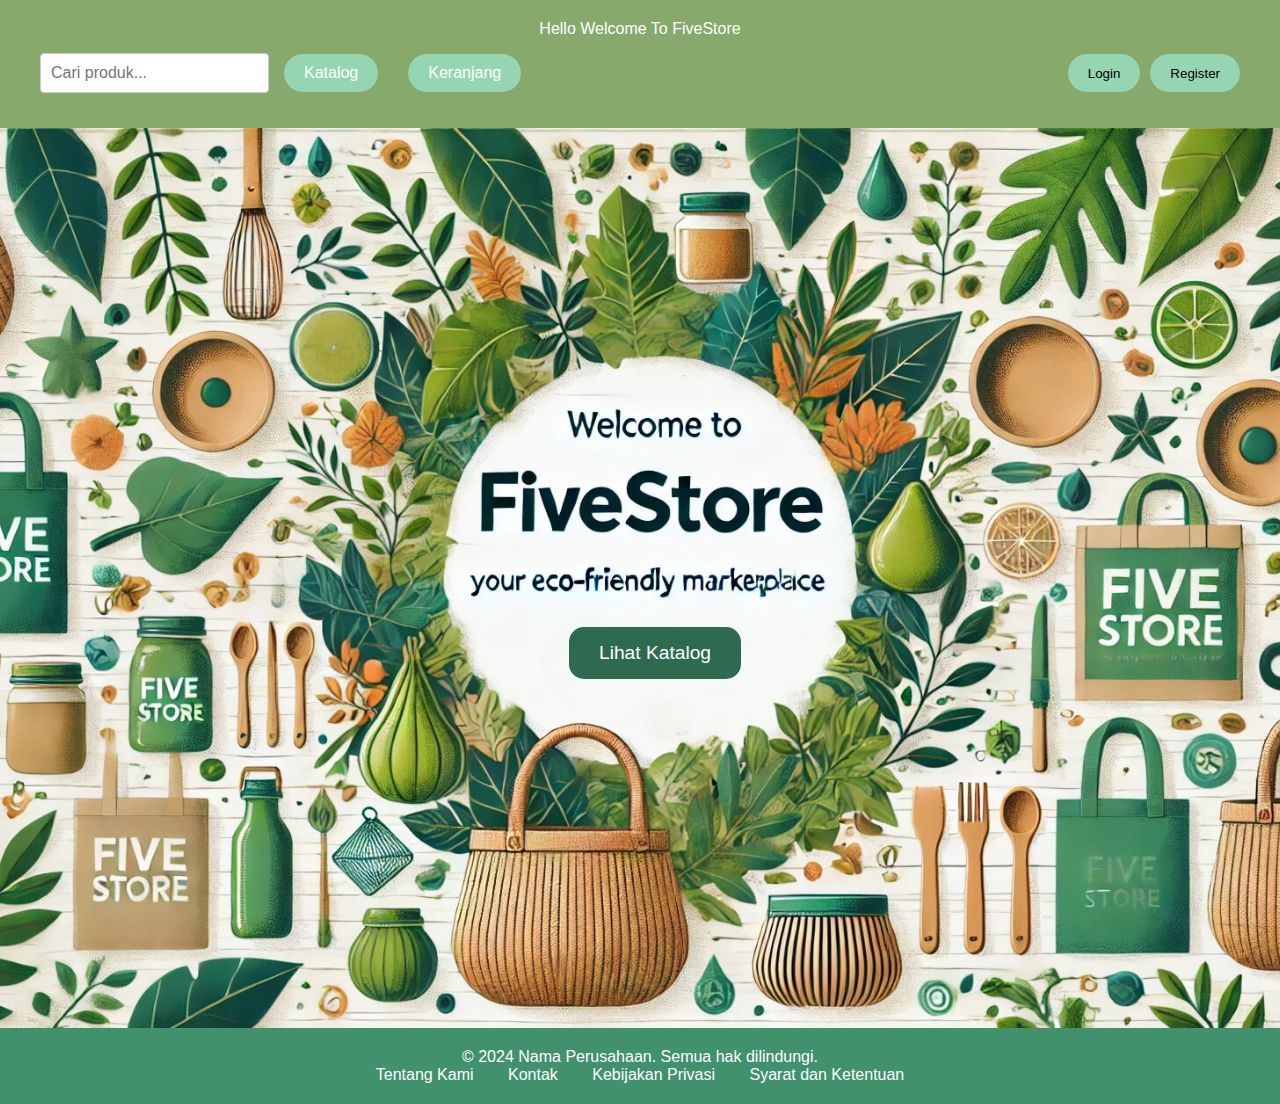
==== index.html @ 93b1ba38 "Update index.html" ====
<!DOCTYPE html>
<html lang="id">
  <head>
    <meta charset="UTF-8" />
    <meta name="viewport" content="width=device-width, initial-scale=1.0" />
    <title>FiveStore</title>
    <link rel="icon" href="./asset/Logo.png" type="image/icon type" />
    <link rel="stylesheet" href="style.css" />
  </head>
  <body>
    <!--Bagian Header-->
    <div class="atas">
      <p class="announcement">Hello Welcome To FiveStore</p>

      <div class="navigation-navbar">
        <div class="hamburger" onclick="toggleNavbar()">&#9776;</div>
        <input
          type="text"
          id="searchInput"
          placeholder="Cari produk..."
          onkeyup="searchProducts()"
        />
        <ul class="ul-navbar">
          <li class="li-navbar">
            <a href="javascript:void(0);" onclick="showCollection()">Katalog</a>
          </li>
          <li class="li-navbar"><a href="#">Keranjang</a></li>
          <div class="right-button">
            <button class="btn-bar" onclick="openLoginPopup()">Login</button>
            <button class="btn-bar" onclick="openRegisterPopup()">
              Register
            </button>
          </div>
        </ul>
      </div>
    </div>

    <!-- Welcome Page -->
    <section id="welcomePage" class="welcome-page">
      <button class="btn-lk" onclick="showCollection()">Lihat Katalog</button>
    </section>

    <!--Bagian Body Collection-->
    <section id="collection" class="Collection" style="display: none">
      <div>
        <header class="coll-text">
          <h1>Products Collection</h1>
          <p>Kami memiliki banyak koleksi yang ramah lingkungan</p>
        </header>
      </div>

      <!--Sorting Harga-->
      <select id="sortSelect" onchange="sortProducts()">
        <option value="default">Urutkan berdasarkan</option>
        <option value="asc">Harga: Rendah ke Tinggi</option>
        <option value="desc">Harga: Tinggi ke Rendah</option>
      </select>

      <!--Produk List-->
      <section class="produk-list">
        <div class="produk">
          <img src="asset/lampu.jpg" alt="PHILIPS Lampu hemat energi" />
          <h3>PHILIPS Lampu hemat energi</h3>
          <p>Rp 200.000</p>
          <button class="btn-order" onclick="openOrderPopup()">Pesan</button>
        </div>
        <div class="produk">
          <img src="asset/jam.png" alt="Jam Dinding" />
          <h3>Jam Dinding</h3>
          <p>Rp 100.000</p>
          <button class="btn-order" onclick="openOrderPopup()">Pesan</button>
        </div>
        <div class="produk">
          <img src="asset/sendok ramah lingkungan.png" alt="Sendok Ramah Lingkungan" />
          <h3>Sendok Ramah Lingkungan</h3>
          <p>Rp 20.000</p>
          <button class="btn-order" onclick="openOrderPopup()">Pesan</button>
        </div>
        <div class="produk">
            <img src="asset/tote_bag-removebg-preview.png" alt="Tote Bag Belanja" />
            <h3>Tote Bag Belanja</h3>
            <p>Rp 90.000</p>
            <button class="btn-order" onclick="openOrderPopup()">Pesan</button>
        </div>
        <div class="produk">
            <img src="asset/tumbler_2-removebg-preview.png" alt="Tumbler Ramah Lingkungan" />
            <h3>Tumbler Ramah Lingkungan</h3>
            <p>Rp 35.000</p>
            <button class="btn-order" onclick="openOrderPopup()">Pesan</button>
        </div>
        <div class="produk">
            <img src="asset/Tempat Bekal.jpeg" alt="Tempat Bekal" />
            <h3>Tempat Bekal</h3>
            <p>Rp 50.000</p>
            <button class="btn-order" onclick="openOrderPopup()">Pesan</button>
        </div>
        <div class="produk">
            <img src="asset/Tempat Sampah.png" alt="Tempat Sampah" />
            <h3>Tempat Sampah</h3>
            <p>Rp 400.000</p>
            <button class="btn-order" onclick="openOrderPopup()">Pesan</button>
        </div>
        <div class="produk">
            <img src="asset/sapu_lidi-removebg-preview.png" alt="Sapu Lidi" />
            <h3>Sapu Lidi</h3>
            <p>Rp 33.000</p>    
            <button class="btn-order" onclick="openOrderPopup()">Pesan</button>
        </div>
        <div class="produk">
            <img src="asset/sedotan-removebg-preview.png" alt="Sedotan Ramah Lingkungan" />
            <h3>Sedotan Ramah Lingkungan</h3>
            <p>Rp 15.000</p>
            <button class="btn-order" onclick="openOrderPopup()">Pesan</button>
        </div>
        <div class="produk">
            <img src="asset/Sepeda Listrik.png" alt="Sepeda Listrik" />
            <h3>Sepeda Listrik</h3>
            <p>Rp 4.000.000</p>
            <button class="btn-order" onclick="openOrderPopup()">Pesan</button>
        </div>

        <!-- Tambahkan produk lain jika perlu -->
      </section>
    </section>

    <!--Footer-->
    <footer>
      <div class="footer-container">
        <p>&copy; 2024 Nama Perusahaan. Semua hak dilindungi.</p>
        <ul class="footer-links">
          <li><a href="about.html">Tentang Kami</a></li>
          <li><a href="https://wa.me/+6289525440178">Kontak</a></li>
          <li><a href="#privasi">Kebijakan Privasi</a></li>
          <li><a href="login.html">Syarat dan Ketentuan</a></li>
        </ul>
      </div>
    </footer>

    <!--Pop Up Fitur for Login Page-->
    <div id="loginPopup" class="popup">
      <div class="popup-content">
        <h2>Login</h2>
        <label for="username">Username:</label>
        <input type="text" id="username" name="username" required />
        <label for="password">Password:</label>
        <input type="password" id="password" name="password" required />
        <button onclick="submitLogin()">Login</button>
        <button onclick="closePopup('loginPopup')">Tutup</button>
      </div>
    </div>

    <!--Popup for Order-->
    <div id="orderPopup" class="popup">
      <div class="popup-content">
        <h2>Pemesanan</h2>
        <label for="quantity">Kuantitas:</label>
        <input type="number" id="quantity" name="quantity" min="1" value="1" />
        <button onclick="submitOrder()">Pesan</button>
        <button onclick="closePopup('orderPopup')">Tutup</button>
      </div>
    </div>

    <script src="script.js"></script>
  </body>
</html>
---- style.css ----
/* Basic Reset */
* {
  margin: 0;
  padding: 0;
  box-sizing: border-box;
  font-family: "Arial", sans-serif;
}

/* Body */
body {
  background-color: #f4f8f4;
  color: #333;
}

/* Announcement Bar */
.atas {
  background-color: #87a96b;
  background-size: cover; /* Mengatur gambar agar menutupi seluruh elemen */
  background-position: center;
  padding: 20px;
  color: white;
  text-align: center;
}

/* Navbar */
.navigation-navbar {
  display: flex;
  align-items: center;
  justify-content: space-between;
  padding: 15px 20px;
}

.Collection {
  background-image: url("asset/bg-body.webp");
  background-size: cover;
  background-position: center;
  padding: 40px; /* Menambahkan padding untuk memberikan ruang di dalam elemen */
  color: white;
}

.hamburger {
  display: none;
}

.ul-navbar {
  display: flex;
  list-style-type: none;
  justify-content: space-around;
  width: 100%;
  flex-grow: 1;
}

.li-navbar {
  margin: 0 15px; /* Menambahkan jarak horizontal antar item */
  border-radius: 20px;
  overflow: hidden;
  background-color: #95d5b2;
}
.li-navbar a {
  display: block;
  color: #ffffff;
  text-decoration: none;
  padding: 10px 20px; /* Padding untuk membuat area klik lebih besar dan simetris */
  transition: color 0.3s, background-color 0.3s; /* Transisi untuk efek hover */
  border-radius: 20px;
}
.li-navbar a:hover {
  color: #ffcc00;
  background-color: rgba(255, 204, 0, 0.2);
}

.right-button {
  margin-left: auto;
  display: flex;
}

.btn-bar {
  background-color: #95d5b2;
  color: #000;
  border: none;
  padding: 10px 20px;
  border-radius: 20px;
  cursor: pointer;
  margin-left: 10px; /* Menambahkan jarak antara tombol */
}

.btn-bar:hover {
  color: #ffcc00;
  background-color: rgba(255, 204, 0, 0.2);
}

/*Search Navbar*/
.navigation-navbar input[type="text"] {
  padding: 10px;
  margin: 0; /* Menambahkan jarak horizontal */
  border: 1px solid #ccc;
  border-radius: 4px;
  font-size: 16px;
  flex: 1;
  max-width: 300px; /* Lebar maksimum untuk input */
}
/*responsive*/
@media (max-width: 768px) {
  .navigation-navbar {
    flex-direction: row; /* elemen tetap dalam satu baris */
    align-items: center;
    justify-content: flex-start;
  }

  .hamburger {
    margin-right: 10px;
  }

  .navigation-navbar input[type="text"] {
    margin: 0;
    width: auto;
    max-width: 150px;
  }

  .right-button {
    display: flex; /* Menjaga tombol tetap dalam satu baris */
    justify-content: flex-start;
  }
}

/* Collection Section */
.Collection {
  padding: 20px;
  color: #333;
}
.coll-text {
  font-size: 2rem;
  color: #2d6a4f;
  text-align: center;
}

/*Sort Style*/
/* Styling untuk dropdown sortSelect */
#sortSelect {
  padding: 10px;
  margin: 10px 0; /* Menambahkan jarak vertikal */
  border: 1px solid #40916c;
  border-radius: 4px;
  font-size: 16px;
  background-color: #ffffff;
  color: #333;
  transition: border-color 0.3s ease; /* Transisi halus untuk border */
  justify-content: flex-start;
}

/* Gaya saat dropdown mendapatkan fokus */
#sortSelect:focus {
  border-color: #2d6a4f; /* Warna border saat fokus */
  outline: none; /* Menghilangkan outline default */
}

/* Gaya untuk dropdown saat dalam keadaan disabled */
#sortSelect:disabled {
  background-color: #f5f5f5;
  color: #999;
}

/* Gaya untuk opsi dalam dropdown */
#sortSelect option {
  background-color: #ffffff;
  color: #333;
}

/* Gaya untuk opsi saat hover */
#sortSelect option:hover {
  background-color: #95d5b2;
  color: #000;
}

.produk-list {
  display: flex;
  flex-wrap: wrap;
  gap: 20px;
  justify-content: space-around;
  padding: 20px;
}

.produk {
  background-color: #d0f0c0;
  border: 1px solid #ddd;
  border-radius: 10px;
  padding: 15px;
  width: 250px;
  text-align: center;
  transition: transform 0.3s;
  position: relative;
  display: flex;
  flex-direction: column;
  align-items: center;
  text-align: center;
  margin: 20px;
}

.btn-order {
  margin-top: 10px; /* Menambahkan jarak antara deskripsi produk dan tombol */
  padding: 10px 20px; /* Menambahkan padding untuk tombol */
  border: none; /* Menghapus border default */
  border-radius: 5px;
  cursor: pointer; /* Mengubah kursor saat hover */
}

.produk:hover {
  transform: scale(1.05);
}

.produk img {
  max-width: 100%;
  height: auto;
  border-radius: 8px;
}

.produk button {
  background-color: #40916c;
  color: #ffffff;
  border: none;
  padding: 10px 20px;
  margin-top: 10px;
  border-radius: 5px;
  cursor: pointer;
}

.produk button:hover {
  background-color: #2d6a4f;
}

/* Footer */
footer {
  background-color: #40916c;
  color: #ffffff;
  padding: 20px 0;
  text-align: center;
}

.footer-links {
  list-style: none;
  padding: 0;
}

.footer-links li {
  display: inline;
  margin: 0 15px;
}

.footer-links a {
  color: #ffffff;
  text-decoration: none;
}

.footer-links a:hover {
  color: #ffcc00;
}

/* Popups */
.popup {
  display: none;
  position: fixed;
  top: 0;
  left: 0;
  right: 0;
  bottom: 0;
  background-color: rgba(0, 0, 0, 0.7);
  justify-content: center;
  align-items: center;
}

.popup-content {
  background-color: #ffffff;
  padding: 20px;
  border-radius: 10px;
  text-align: center;
  width: 300px;
}

.close {
  position: absolute;
  top: 10px;
  right: 10px;
  font-size: 20px;
  cursor: pointer;
}

.popup-btn {
  background-color: #40916c;
  color: #ffffff;
  border: none;
  padding: 10px 20px;
  border-radius: 5px;
  cursor: pointer;
}

.popup-btn:hover {
  background-color: #2d6a4f;
}

/*hamburger*/
@media (max-width: 768px) {
  .hamburger {
    display: block;
  }
  .ul-navbar {
    display: none;
    flex-direction: column;
    width: 100%;
    position: absolute;
    top: 60px;
    left: 0;
    background-color: #40916c;
  }
  .ul-navbar.active {
    display: flex;
  }
}

/* Responsive Adjustments */
@media (max-width: 400px) {
  .popup-content {
    width: 90%;
  }
}

/* CSS umum untuk pop-up container */
.popup {
  display: none; /* Tersembunyi secara default */
  position: fixed; /* Tetap di layar */
  z-index: 1000; /* Di atas konten lainnya */
  left: 0;
  top: 0;
  width: 100%;
  height: 100%;
  background-color: rgba(0, 0, 0, 0.7);
}

/* CSS untuk konten di dalam pop-up */
.popup-content {
  position: absolute; /* Posisi absolut dalam pop-up */
  top: 50%;
  left: 50%;
  transform: translate(-50%, -50%);
  background-color: #ffffff;
  padding: 20px;
  border-radius: 8px;
  box-shadow: 0 4px 8px rgba(0, 0, 0, 0.2);
}

/* Gaya untuk judul pop-up */
.popup-content h2 {
  color: #2d6a4f; /* Warna judul sesuai tema */
}

/* Gaya untuk input dan tombol di dalam pop-up */
.popup-content input {
  border: 1px solid #ddd;
  border-radius: 5px;
  padding: 10px;
  width: calc(100% - 22px);
  margin-bottom: 10px;
}

/* Gaya spesifik untuk tombol di dalam pop-up */
.popup-content button {
  background-color: #40916c;
  color: #ffffff;
  border: none;
  padding: 10px 20px;
  border-radius: 5px;
  cursor: pointer;
  margin-top: 10px;
}

.popup-content button:hover {
  background-color: #2d6a4f; /* Warna tombol saat hover */
}

/*welcome Page*/
.welcome-page {
  background-image: url("asset/welcome.png");
  background-size: cover;
  background-position: center;
  height: 100vh; /* Mengatur tinggi section menjadi 100% dari viewport */
  display: flex;
  justify-content: center;
  align-items: center;
  text-align: center;
}
.btn-lk {
  color: #fff;
  background-color: #2d6a4f;
  border: none;
  padding: 15px 30px;
  font-size: 1.2rem;
  border-radius: 15px;
  cursor: pointer;
  margin-top: 150px; /* Memberikan jarak atas untuk tombol */
  margin-left: 30px;
  transition: background-color 0.3s ease, transform 0.3s ease; /* Animasi transisi */
}
.btn-lk:hover {
  background-color: #95d5b2;
  transform: scale(1.05);
}
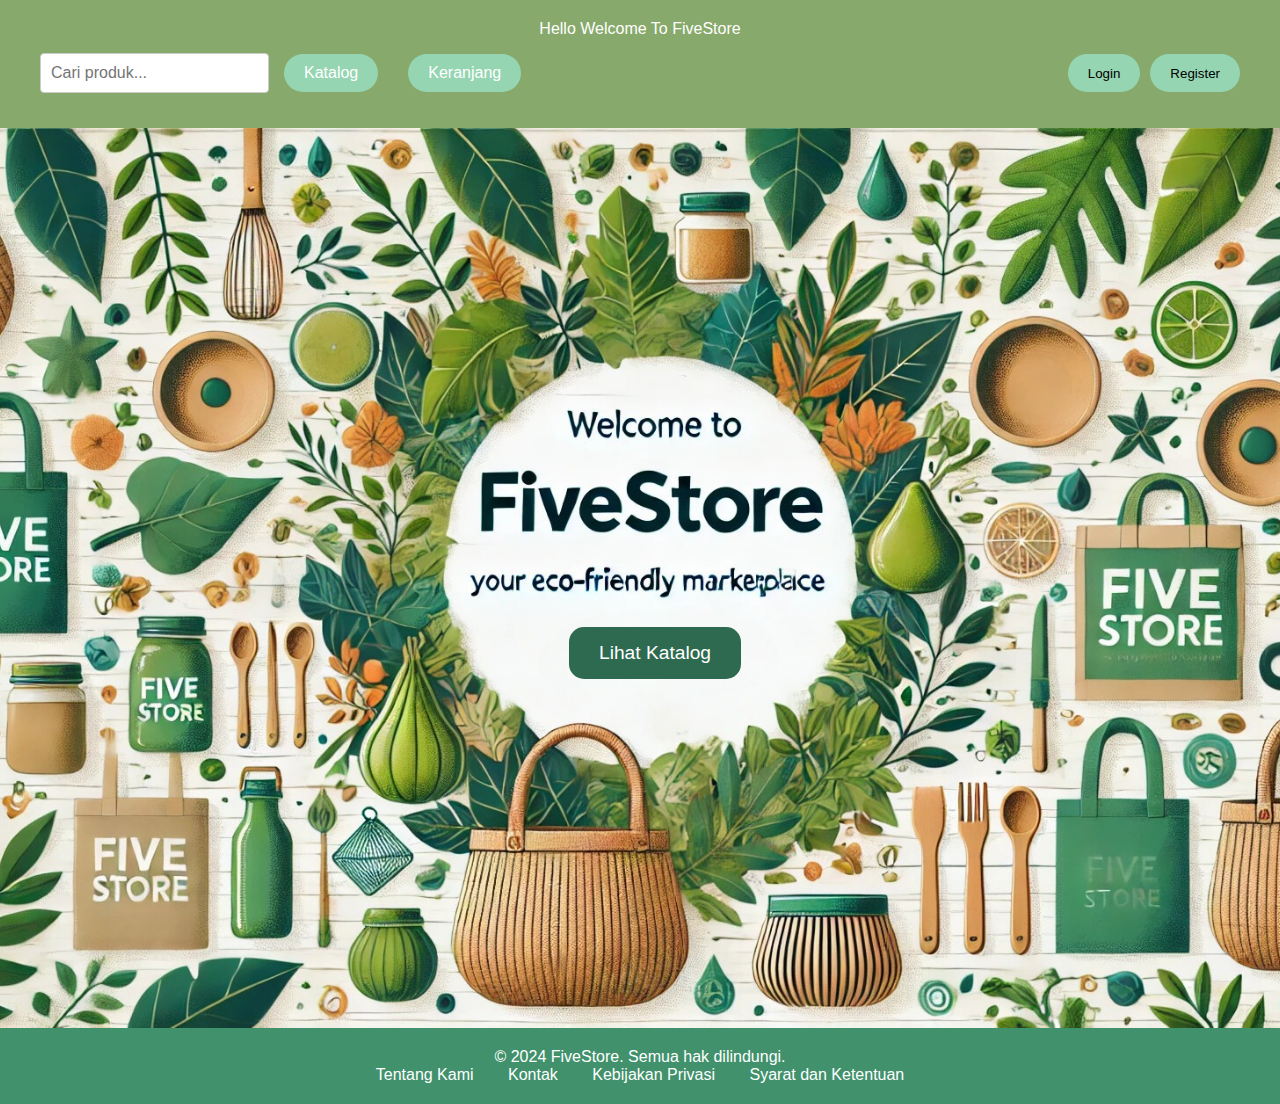
==== commit 9cdc9652: "Update index.html" ====
--- a/index.html
+++ b/index.html
@@ -118,7 +118,44 @@
             <p>Rp 4.000.000</p>
             <button class="btn-order" onclick="openOrderPopup()">Pesan</button>
         </div>
-
+        <div class="produk">
+          <img src="asset/sapu_ijuk-removebg-preview.png" alt="Sapu ijuk" />
+          <h3>Sapu Ijuk</h3>
+          <p>Rp 30.000</p>
+          <button class="btn-order" onclick="openOrderPopup()">Pesan</button>
+        </div>
+        <div class="produk">
+          <img src="asset/kerset-removebg-preview.png" alt="Kerset Lantai" />
+          <h3>Kerset Lantai</h3>
+          <p>Rp 20.000</p>
+          <button class="btn-order" onclick="openOrderPopup()">Pesan</button>
+        </div>
+        <div class="produk">
+          <img src="asset/penyiram_tanaman-removebg-preview.png" alt="Penyiram Tanaman" />
+          <h3>Penyiram Tanaman</h3>
+          <p>Rp 30.000</p>
+          <button class="btn-order" onclick="openOrderPopup()">Pesan</button>
+        </div>
+        <div class="produk">
+          <img src="asset/bunga_hias-removebg-preview.png" alt="Bunga Hias" />
+          <h3>Bunga Hias</h3>
+          <p>Rp 40.000</p>
+          <button class="btn-order" onclick="openOrderPopup()">Pesan</button>
+        </div>
+        <div class="produk">
+          <img src="asset/botol_isi_ulang-removebg-preview.png" alt="Botol Isi Ulang" />
+          <h3>Botol Isi Ulang</h3>
+          <p>Rp 20.000</p>
+          <button class="btn-order" onclick="openOrderPopup()">Pesan</button>
+        </div>
+        <div class="produk">
+          <img src="asset/tempat_baju_kotor-removebg-preview.png" alt="Tempat baju Kotor" />
+          <h3>Tempat baju Kotor</h3>
+          <p>Rp 52.000</p>
+          <button class="btn-order" onclick="openOrderPopup()">Pesan</button>
+        </div>
+
+      
         <!-- Tambahkan produk lain jika perlu -->
       </section>
     </section>
@@ -126,7 +163,7 @@
     <!--Footer-->
     <footer>
       <div class="footer-container">
-        <p>&copy; 2024 Nama Perusahaan. Semua hak dilindungi.</p>
+        <p>&copy; 2024 FiveStore. Semua hak dilindungi.</p>
         <ul class="footer-links">
           <li><a href="about.html">Tentang Kami</a></li>
           <li><a href="https://wa.me/+6289525440178">Kontak</a></li>
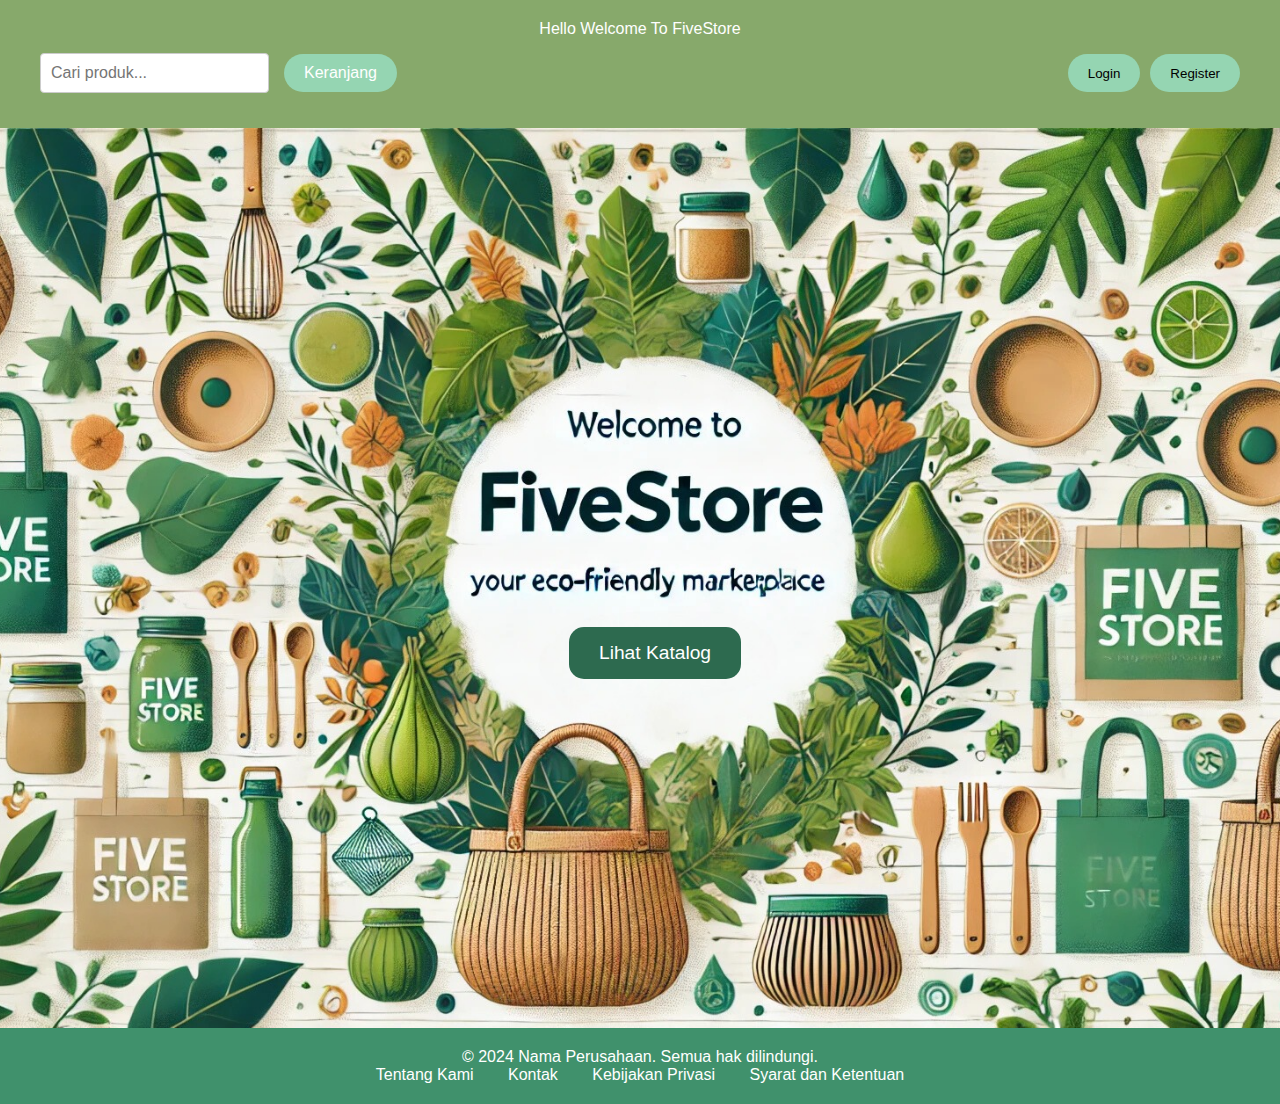
==== commit 2abd9152: "perubahan di bagian keranjang" ====
--- a/index.html
+++ b/index.html
@@ -21,10 +21,9 @@
           onkeyup="searchProducts()"
         />
         <ul class="ul-navbar">
-          <li class="li-navbar">
-            <a href="javascript:void(0);" onclick="showCollection()">Katalog</a>
+          <li class="li-navbar" id="openCartPopup">
+            <a href="#">Keranjang</a>
           </li>
-          <li class="li-navbar"><a href="#">Keranjang</a></li>
           <div class="right-button">
             <button class="btn-bar" onclick="openLoginPopup()">Login</button>
             <button class="btn-bar" onclick="openRegisterPopup()">
@@ -62,100 +61,98 @@
           <img src="asset/lampu.jpg" alt="PHILIPS Lampu hemat energi" />
           <h3>PHILIPS Lampu hemat energi</h3>
           <p>Rp 200.000</p>
-          <button class="btn-order" onclick="openOrderPopup()">Pesan</button>
+          <button class="btn-order" onclick="openOrderPopup(event)">Pesan</button>
         </div>
         <div class="produk">
           <img src="asset/jam.png" alt="Jam Dinding" />
           <h3>Jam Dinding</h3>
           <p>Rp 100.000</p>
-          <button class="btn-order" onclick="openOrderPopup()">Pesan</button>
+          <button class="btn-order" onclick="openOrderPopup(event)">Pesan</button>
         </div>
         <div class="produk">
           <img src="asset/sendok ramah lingkungan.png" alt="Sendok Ramah Lingkungan" />
           <h3>Sendok Ramah Lingkungan</h3>
           <p>Rp 20.000</p>
-          <button class="btn-order" onclick="openOrderPopup()">Pesan</button>
+          <button class="btn-order" onclick="openOrderPopup(event)">Pesan</button>
         </div>
         <div class="produk">
             <img src="asset/tote_bag-removebg-preview.png" alt="Tote Bag Belanja" />
             <h3>Tote Bag Belanja</h3>
             <p>Rp 90.000</p>
-            <button class="btn-order" onclick="openOrderPopup()">Pesan</button>
+            <button class="btn-order" onclick="openOrderPopup(event)">Pesan</button>
         </div>
         <div class="produk">
             <img src="asset/tumbler_2-removebg-preview.png" alt="Tumbler Ramah Lingkungan" />
             <h3>Tumbler Ramah Lingkungan</h3>
             <p>Rp 35.000</p>
-            <button class="btn-order" onclick="openOrderPopup()">Pesan</button>
+            <button class="btn-order" onclick="openOrderPopup(event)">Pesan</button>
         </div>
         <div class="produk">
             <img src="asset/Tempat Bekal.jpeg" alt="Tempat Bekal" />
             <h3>Tempat Bekal</h3>
             <p>Rp 50.000</p>
-            <button class="btn-order" onclick="openOrderPopup()">Pesan</button>
+            <button class="btn-order" onclick="openOrderPopup(event)">Pesan</button>
         </div>
         <div class="produk">
             <img src="asset/Tempat Sampah.png" alt="Tempat Sampah" />
             <h3>Tempat Sampah</h3>
             <p>Rp 400.000</p>
-            <button class="btn-order" onclick="openOrderPopup()">Pesan</button>
+            <button class="btn-order" onclick="openOrderPopup(event)">Pesan</button>
         </div>
         <div class="produk">
             <img src="asset/sapu_lidi-removebg-preview.png" alt="Sapu Lidi" />
             <h3>Sapu Lidi</h3>
             <p>Rp 33.000</p>    
-            <button class="btn-order" onclick="openOrderPopup()">Pesan</button>
+            <button class="btn-order" onclick="openOrderPopup(event)">Pesan</button>
         </div>
         <div class="produk">
             <img src="asset/sedotan-removebg-preview.png" alt="Sedotan Ramah Lingkungan" />
             <h3>Sedotan Ramah Lingkungan</h3>
             <p>Rp 15.000</p>
-            <button class="btn-order" onclick="openOrderPopup()">Pesan</button>
+            <button class="btn-order" onclick="openOrderPopup(event)">Pesan</button>
         </div>
         <div class="produk">
             <img src="asset/Sepeda Listrik.png" alt="Sepeda Listrik" />
             <h3>Sepeda Listrik</h3>
             <p>Rp 4.000.000</p>
-            <button class="btn-order" onclick="openOrderPopup()">Pesan</button>
+            <button class="btn-order" onclick="openOrderPopup(event)">Pesan</button>
         </div>
         <div class="produk">
           <img src="asset/sapu_ijuk-removebg-preview.png" alt="Sapu ijuk" />
           <h3>Sapu Ijuk</h3>
           <p>Rp 30.000</p>
-          <button class="btn-order" onclick="openOrderPopup()">Pesan</button>
+          <button class="btn-order" onclick="openOrderPopup(event)">Pesan</button>
         </div>
         <div class="produk">
           <img src="asset/kerset-removebg-preview.png" alt="Kerset Lantai" />
           <h3>Kerset Lantai</h3>
           <p>Rp 20.000</p>
-          <button class="btn-order" onclick="openOrderPopup()">Pesan</button>
+          <button class="btn-order" onclick="openOrderPopup(event)">Pesan</button>
         </div>
         <div class="produk">
           <img src="asset/penyiram_tanaman-removebg-preview.png" alt="Penyiram Tanaman" />
           <h3>Penyiram Tanaman</h3>
           <p>Rp 30.000</p>
-          <button class="btn-order" onclick="openOrderPopup()">Pesan</button>
+          <button class="btn-order" onclick="openOrderPopup(event)">Pesan</button>
         </div>
         <div class="produk">
           <img src="asset/bunga_hias-removebg-preview.png" alt="Bunga Hias" />
           <h3>Bunga Hias</h3>
           <p>Rp 40.000</p>
-          <button class="btn-order" onclick="openOrderPopup()">Pesan</button>
+          <button class="btn-order" onclick="openOrderPopup(event)">Pesan</button>
         </div>
         <div class="produk">
           <img src="asset/botol_isi_ulang-removebg-preview.png" alt="Botol Isi Ulang" />
           <h3>Botol Isi Ulang</h3>
           <p>Rp 20.000</p>
-          <button class="btn-order" onclick="openOrderPopup()">Pesan</button>
+          <button class="btn-order" onclick="openOrderPopup(event)">Pesan</button>
         </div>
         <div class="produk">
           <img src="asset/tempat_baju_kotor-removebg-preview.png" alt="Tempat baju Kotor" />
           <h3>Tempat baju Kotor</h3>
           <p>Rp 52.000</p>
-          <button class="btn-order" onclick="openOrderPopup()">Pesan</button>
-        </div>
-
-      
+          <button class="btn-order" onclick="openOrderPopup(event)">Pesan</button>
+        </div>
         <!-- Tambahkan produk lain jika perlu -->
       </section>
     </section>
@@ -163,7 +160,7 @@
     <!--Footer-->
     <footer>
       <div class="footer-container">
-        <p>&copy; 2024 FiveStore. Semua hak dilindungi.</p>
+        <p>&copy; 2024 Nama Perusahaan. Semua hak dilindungi.</p>
         <ul class="footer-links">
           <li><a href="about.html">Tentang Kami</a></li>
           <li><a href="https://wa.me/+6289525440178">Kontak</a></li>
@@ -190,10 +187,28 @@
     <div id="orderPopup" class="popup">
       <div class="popup-content">
         <h2>Pemesanan</h2>
+        <div class="order-details">
+          <p id="orderProductName"></p>
+          <p id="orderProductPrice"></p>
+        </div>
         <label for="quantity">Kuantitas:</label>
         <input type="number" id="quantity" name="quantity" min="1" value="1" />
-        <button onclick="submitOrder()">Pesan</button>
+        <button onclick="submitOrder()">Tambah ke Keranjang</button>
         <button onclick="closePopup('orderPopup')">Tutup</button>
+      </div>
+    </div>
+
+    <!--Bagian Keranjang-->
+    <div id="cartPopup" class="custom-cart-popup">
+      <div class="custom-popup-content">
+        <span class="custom-close" id="closeCartPopup">&times;</span>
+        <h2>Keranjang Belanja</h2>
+        <div id="cartItems">
+          <!-- Items will be added here dynamically -->
+        </div>
+        <div class="cart-footer">
+          <button id="checkout">Checkout</button>
+        </div>
       </div>
     </div>
 
--- a/style.css
+++ b/style.css
@@ -40,6 +40,12 @@
 
 .hamburger {
   display: none;
+  flex-direction: column;
+  cursor: pointer;
+  padding: 5px;
+  background: none;
+  border: none;
+  z-index: 1000;
 }
 
 .ul-navbar {
@@ -403,3 +409,232 @@
   background-color: #95d5b2;
   transform: scale(1.05);
 }
+
+/* Bagian Keranjang */
+.custom-cart-popup {
+  display: none; /* Tersembunyi secara default */
+  position: fixed;
+  z-index: 1;
+  left: 0;
+  top: 0;
+  width: 100%;
+  height: 100%;
+  overflow: auto;
+  background-color: rgba(0, 0, 0, 0.7); /* Lebih gelap untuk efek overlay */
+}
+
+.custom-popup-content {
+  background-color: #fff; /* Latar belakang putih */
+  margin: 10% auto; /* Margin atas dan bawah untuk memposisikan popup */
+  padding: 20px;
+  border-radius: 8px; /* Sudut melengkung untuk tampilan yang lebih lembut */
+  box-shadow: 0 4px 20px rgba(0, 0, 0, 0.2); /* Bayangan untuk efek kedalaman */
+  width: 90%; /* Lebar responsif */
+  max-width: 400px; /* Lebar maksimum */
+  max-height: 80%; /* Tinggi maksimum untuk popup */
+  overflow-y: auto; /* Scroll jika konten melebihi tinggi */
+}
+
+.custom-close {
+  color: #ff4d4d; /* Warna merah untuk tombol tutup */
+  float: right;
+  font-size: 28px;
+  font-weight: bold;
+  transition: color 0.3s; /* Transisi warna */
+}
+
+.custom-close:hover,
+.custom-close:focus {
+  color: #ff1a1a; /* Warna lebih gelap saat hover */
+  text-decoration: none;
+  cursor: pointer;
+}
+
+h2 {
+  color: #333; /* Warna teks untuk judul */
+  font-size: 24px;
+  margin-bottom: 20px; /* Jarak bawah untuk judul */
+}
+
+.cart-item {
+  display: flex;
+  align-items: center;
+  margin-bottom: 15px; /* Jarak antara item */
+  padding: 10px; /* Padding untuk setiap item */
+  border-bottom: 1px solid #eaeaea; /* Garis pemisah antar item */
+}
+
+.cart-item:last-child {
+  border-bottom: none; /* Hilangkan garis pemisah di item terakhir */
+}
+
+.cart-item img {
+  width: 60px; /* Ukuran gambar barang */
+  height: auto;
+  border-radius: 5px; /* Sudut melengkung untuk gambar */
+  margin-right: 15px; /* Jarak antara gambar dan teks */
+}
+
+.cart-item span {
+  color: #555; /* Warna teks untuk nama barang */
+  font-size: 16px; /* Ukuran font untuk nama barang */
+}
+
+#checkout {
+  background-color: #4CAF50; /* Warna hijau */
+  color: white;
+  border: none;
+  padding: 12px 20px;
+  cursor: pointer;
+  font-size: 18px;
+  border-radius: 5px; /* Sudut melengkung untuk tombol */
+  transition: background-color 0.3s; /* Transisi warna */
+  margin-top: 20px; /* Jarak atas untuk tombol */
+  width: 100%; /* Lebar penuh */
+}
+
+#checkout:hover {
+  background-color: #45a049; /* Warna hijau lebih gelap saat hover */
+}
+
+/* Tambahan style untuk keranjang */
+.cart-item {
+  position: relative;
+  background-color: #f9f9f9;
+  border-radius: 8px;
+  padding: 15px;
+  margin-bottom: 15px;
+  transition: transform 0.2s;
+}
+
+.cart-item:hover {
+  transform: translateX(5px);
+  background-color: #f0f0f0;
+}
+
+.cart-item-details {
+  display: flex;
+  justify-content: space-between;
+  align-items: center;
+  width: 100%;
+}
+
+.cart-item-name {
+  font-weight: bold;
+  color: #2d6a4f;
+}
+
+.cart-item-price {
+  color: #40916c;
+  font-weight: 600;
+}
+
+.cart-quantity-controls {
+  display: flex;
+  align-items: center;
+  gap: 10px;
+  margin: 10px 0;
+}
+
+.quantity-btn {
+  background-color: #95d5b2;
+  border: none;
+  color: white;
+  width: 25px;
+  height: 25px;
+  border-radius: 50%;
+  cursor: pointer;
+  display: flex;
+  align-items: center;
+  justify-content: center;
+  transition: background-color 0.2s;
+}
+
+.quantity-btn:hover {
+  background-color: #40916c;
+}
+
+.cart-quantity {
+  font-weight: bold;
+  color: #333;
+}
+
+.delete-item {
+  background-color: #ff4d4d;
+  color: white;
+  border: none;
+  padding: 5px 10px;
+  border-radius: 4px;
+  cursor: pointer;
+  position: absolute;
+  right: 10px;
+  top: 50%;
+  transform: translateY(-50%);
+  transition: background-color 0.2s;
+}
+
+.delete-item:hover {
+  background-color: #ff1a1a;
+}
+
+.cart-total {
+  margin-top: 20px;
+  padding-top: 15px;
+  border-top: 2px solid #eaeaea;
+  display: flex;
+  justify-content: space-between;
+  align-items: center;
+  font-weight: bold;
+}
+
+.cart-total-label {
+  color: #2d6a4f;
+  font-size: 1.1em;
+}
+
+.cart-total-amount {
+  color: #40916c;
+  font-size: 1.2em;
+}
+
+.empty-cart-message {
+  text-align: center;
+  color: #666;
+  padding: 20px;
+  font-style: italic;
+}
+
+/* Animasi untuk item yang dihapus */
+.cart-item.removing {
+  animation: slideOut 0.3s ease-out forwards;
+}
+
+@keyframes slideOut {
+  0% {
+    transform: translateX(0);
+    opacity: 1;
+  }
+  100% {
+    transform: translateX(100%);
+    opacity: 0;
+  }
+}
+
+/* Style untuk loading state */
+.loading-state {
+  text-align: center;
+  padding: 20px;
+  color: #666;
+}
+
+.loading-state:after {
+  content: '...';
+  animation: dots 1.5s steps(5, end) infinite;
+}
+
+@keyframes dots {
+  0%, 20% { content: '.'; }
+  40% { content: '..'; }
+  60% { content: '...'; }
+  80%, 100% { content: ''; }
+}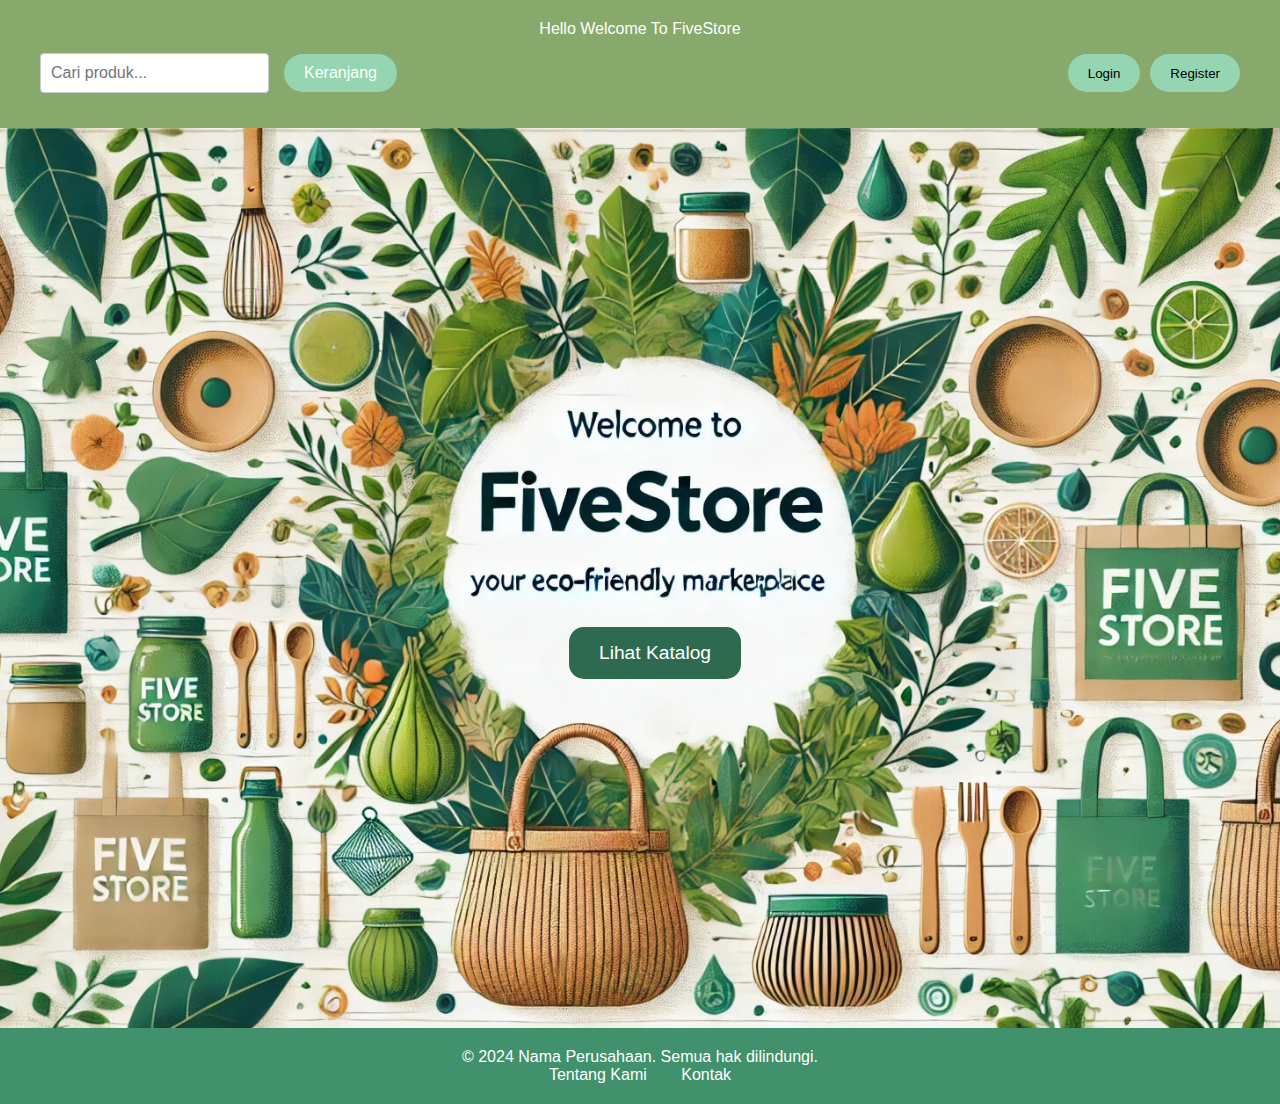
==== commit 721eeabe: "Update besar untuk register dan About" ====
--- a/index.html
+++ b/index.html
@@ -26,7 +26,7 @@
           </li>
           <div class="right-button">
             <button class="btn-bar" onclick="openLoginPopup()">Login</button>
-            <button class="btn-bar" onclick="openRegisterPopup()">
+            <button class="btn-bar" onclick="openRegisterModal()">
               Register
             </button>
           </div>
@@ -58,100 +58,121 @@
       <!--Produk List-->
       <section class="produk-list">
         <div class="produk">
-          <img src="asset/lampu.jpg" alt="PHILIPS Lampu hemat energi" />
-          <h3>PHILIPS Lampu hemat energi</h3>
-          <p>Rp 200.000</p>
-          <button class="btn-order" onclick="openOrderPopup(event)">Pesan</button>
-        </div>
-        <div class="produk">
-          <img src="asset/jam.png" alt="Jam Dinding" />
-          <h3>Jam Dinding</h3>
-          <p>Rp 100.000</p>
-          <button class="btn-order" onclick="openOrderPopup(event)">Pesan</button>
-        </div>
-        <div class="produk">
-          <img src="asset/sendok ramah lingkungan.png" alt="Sendok Ramah Lingkungan" />
+          <img
+            src="asset/sendok ramah lingkungan.png"
+            alt="Sendok Ramah Lingkungan"
+          />
           <h3>Sendok Ramah Lingkungan</h3>
           <p>Rp 20.000</p>
-          <button class="btn-order" onclick="openOrderPopup(event)">Pesan</button>
-        </div>
-        <div class="produk">
-            <img src="asset/tote_bag-removebg-preview.png" alt="Tote Bag Belanja" />
-            <h3>Tote Bag Belanja</h3>
-            <p>Rp 90.000</p>
-            <button class="btn-order" onclick="openOrderPopup(event)">Pesan</button>
-        </div>
-        <div class="produk">
-            <img src="asset/tumbler_2-removebg-preview.png" alt="Tumbler Ramah Lingkungan" />
-            <h3>Tumbler Ramah Lingkungan</h3>
-            <p>Rp 35.000</p>
-            <button class="btn-order" onclick="openOrderPopup(event)">Pesan</button>
-        </div>
-        <div class="produk">
-            <img src="asset/Tempat Bekal.jpeg" alt="Tempat Bekal" />
-            <h3>Tempat Bekal</h3>
-            <p>Rp 50.000</p>
-            <button class="btn-order" onclick="openOrderPopup(event)">Pesan</button>
-        </div>
-        <div class="produk">
-            <img src="asset/Tempat Sampah.png" alt="Tempat Sampah" />
-            <h3>Tempat Sampah</h3>
-            <p>Rp 400.000</p>
-            <button class="btn-order" onclick="openOrderPopup(event)">Pesan</button>
-        </div>
-        <div class="produk">
-            <img src="asset/sapu_lidi-removebg-preview.png" alt="Sapu Lidi" />
-            <h3>Sapu Lidi</h3>
-            <p>Rp 33.000</p>    
-            <button class="btn-order" onclick="openOrderPopup(event)">Pesan</button>
-        </div>
-        <div class="produk">
-            <img src="asset/sedotan-removebg-preview.png" alt="Sedotan Ramah Lingkungan" />
-            <h3>Sedotan Ramah Lingkungan</h3>
-            <p>Rp 15.000</p>
-            <button class="btn-order" onclick="openOrderPopup(event)">Pesan</button>
-        </div>
-        <div class="produk">
-            <img src="asset/Sepeda Listrik.png" alt="Sepeda Listrik" />
-            <h3>Sepeda Listrik</h3>
-            <p>Rp 4.000.000</p>
-            <button class="btn-order" onclick="openOrderPopup(event)">Pesan</button>
+          <button class="btn-order" onclick="openOrderPopup(event)">
+            Pesan
+          </button>
+        </div>
+        <div class="produk">
+          <img
+            src="asset/tote_bag-removebg-preview.png"
+            alt="Tote Bag Belanja"
+          />
+          <h3>Tote Bag Belanja</h3>
+          <p>Rp 90.000</p>
+          <button class="btn-order" onclick="openOrderPopup(event)">
+            Pesan
+          </button>
+        </div>
+        <div class="produk">
+          <img
+            src="asset/tumbler_2-removebg-preview.png"
+            alt="Tumbler Ramah Lingkungan"
+          />
+          <h3>Tumbler Ramah Lingkungan</h3>
+          <p>Rp 35.000</p>
+          <button class="btn-order" onclick="openOrderPopup(event)">
+            Pesan
+          </button>
+        </div>
+        <div class="produk">
+          <img src="asset/Tempat Sampah.png" alt="Tempat Sampah" />
+          <h3>Tempat Sampah</h3>
+          <p>Rp 400.000</p>
+          <button class="btn-order" onclick="openOrderPopup(event)">
+            Pesan
+          </button>
+        </div>
+        <div class="produk">
+          <img src="asset/sapu_lidi-removebg-preview.png" alt="Sapu Lidi" />
+          <h3>Sapu Lidi</h3>
+          <p>Rp 33.000</p>
+          <button class="btn-order" onclick="openOrderPopup(event)">
+            Pesan
+          </button>
+        </div>
+        <div class="produk">
+          <img
+            src="asset/sedotan-removebg-preview.png"
+            alt="Sedotan Ramah Lingkungan"
+          />
+          <h3>Sedotan Ramah Lingkungan</h3>
+          <p>Rp 15.000</p>
+          <button class="btn-order" onclick="openOrderPopup(event)">
+            Pesan
+          </button>
         </div>
         <div class="produk">
           <img src="asset/sapu_ijuk-removebg-preview.png" alt="Sapu ijuk" />
           <h3>Sapu Ijuk</h3>
           <p>Rp 30.000</p>
-          <button class="btn-order" onclick="openOrderPopup(event)">Pesan</button>
+          <button class="btn-order" onclick="openOrderPopup(event)">
+            Pesan
+          </button>
         </div>
         <div class="produk">
           <img src="asset/kerset-removebg-preview.png" alt="Kerset Lantai" />
           <h3>Kerset Lantai</h3>
           <p>Rp 20.000</p>
-          <button class="btn-order" onclick="openOrderPopup(event)">Pesan</button>
-        </div>
-        <div class="produk">
-          <img src="asset/penyiram_tanaman-removebg-preview.png" alt="Penyiram Tanaman" />
+          <button class="btn-order" onclick="openOrderPopup(event)">
+            Pesan
+          </button>
+        </div>
+        <div class="produk">
+          <img
+            src="asset/penyiram_tanaman-removebg-preview.png"
+            alt="Penyiram Tanaman"
+          />
           <h3>Penyiram Tanaman</h3>
           <p>Rp 30.000</p>
-          <button class="btn-order" onclick="openOrderPopup(event)">Pesan</button>
+          <button class="btn-order" onclick="openOrderPopup(event)">
+            Pesan
+          </button>
         </div>
         <div class="produk">
           <img src="asset/bunga_hias-removebg-preview.png" alt="Bunga Hias" />
           <h3>Bunga Hias</h3>
           <p>Rp 40.000</p>
-          <button class="btn-order" onclick="openOrderPopup(event)">Pesan</button>
-        </div>
-        <div class="produk">
-          <img src="asset/botol_isi_ulang-removebg-preview.png" alt="Botol Isi Ulang" />
+          <button class="btn-order" onclick="openOrderPopup(event)">
+            Pesan
+          </button>
+        </div>
+        <div class="produk">
+          <img
+            src="asset/botol_isi_ulang-removebg-preview.png"
+            alt="Botol Isi Ulang"
+          />
           <h3>Botol Isi Ulang</h3>
           <p>Rp 20.000</p>
-          <button class="btn-order" onclick="openOrderPopup(event)">Pesan</button>
-        </div>
-        <div class="produk">
-          <img src="asset/tempat_baju_kotor-removebg-preview.png" alt="Tempat baju Kotor" />
+          <button class="btn-order" onclick="openOrderPopup(event)">
+            Pesan
+          </button>
+        </div>
+        <div class="produk">
+          <img
+            src="asset/tempat_baju_kotor-removebg-preview.png"
+            alt="Tempat baju Kotor"
+          />
           <h3>Tempat baju Kotor</h3>
           <p>Rp 52.000</p>
-          <button class="btn-order" onclick="openOrderPopup(event)">Pesan</button>
+          <button class="btn-order" onclick="openOrderPopup(event)">
+            Pesan
+          </button>
         </div>
         <!-- Tambahkan produk lain jika perlu -->
       </section>
@@ -164,8 +185,6 @@
         <ul class="footer-links">
           <li><a href="about.html">Tentang Kami</a></li>
           <li><a href="https://wa.me/+6289525440178">Kontak</a></li>
-          <li><a href="#privasi">Kebijakan Privasi</a></li>
-          <li><a href="login.html">Syarat dan Ketentuan</a></li>
         </ul>
       </div>
     </footer>
@@ -183,6 +202,33 @@
       </div>
     </div>
 
+    <!-- Register -->
+    <div id="register" class="popup">
+      <div class="popup-content">
+        <h2>Register</h2>
+        <form>
+          <label
+            >Username:<br />
+            <input type="text" name="username"/> </label
+          ><br />
+          <label
+            >Email:<br />
+            <input type="email" name="email"/> </label
+          ><br />
+          <label
+            >Password:<br />
+            <input type="password" name="password"/> </label
+          ><br />
+          <label
+            >Confirm Password:<br />
+            <input type="password" name="confirm-password"/></label
+          ><br />
+          <button type="submit">Register</button>
+          <button onclick="closeRegisterPopup('register')">Tutup</button>
+        </form>
+      </div>
+    </div>
+
     <!--Popup for Order-->
     <div id="orderPopup" class="popup">
       <div class="popup-content">
--- a/style.css
+++ b/style.css
@@ -31,7 +31,7 @@
 }
 
 .Collection {
-  background-image: url("asset/bg-body.webp");
+  background-color: #fff;
   background-size: cover;
   background-position: center;
   padding: 40px; /* Menambahkan padding untuk memberikan ruang di dalam elemen */
@@ -637,4 +637,9 @@
   40% { content: '..'; }
   60% { content: '...'; }
   80%, 100% { content: ''; }
+}
+
+.close {
+  float: right;
+  cursor: pointer;
 }